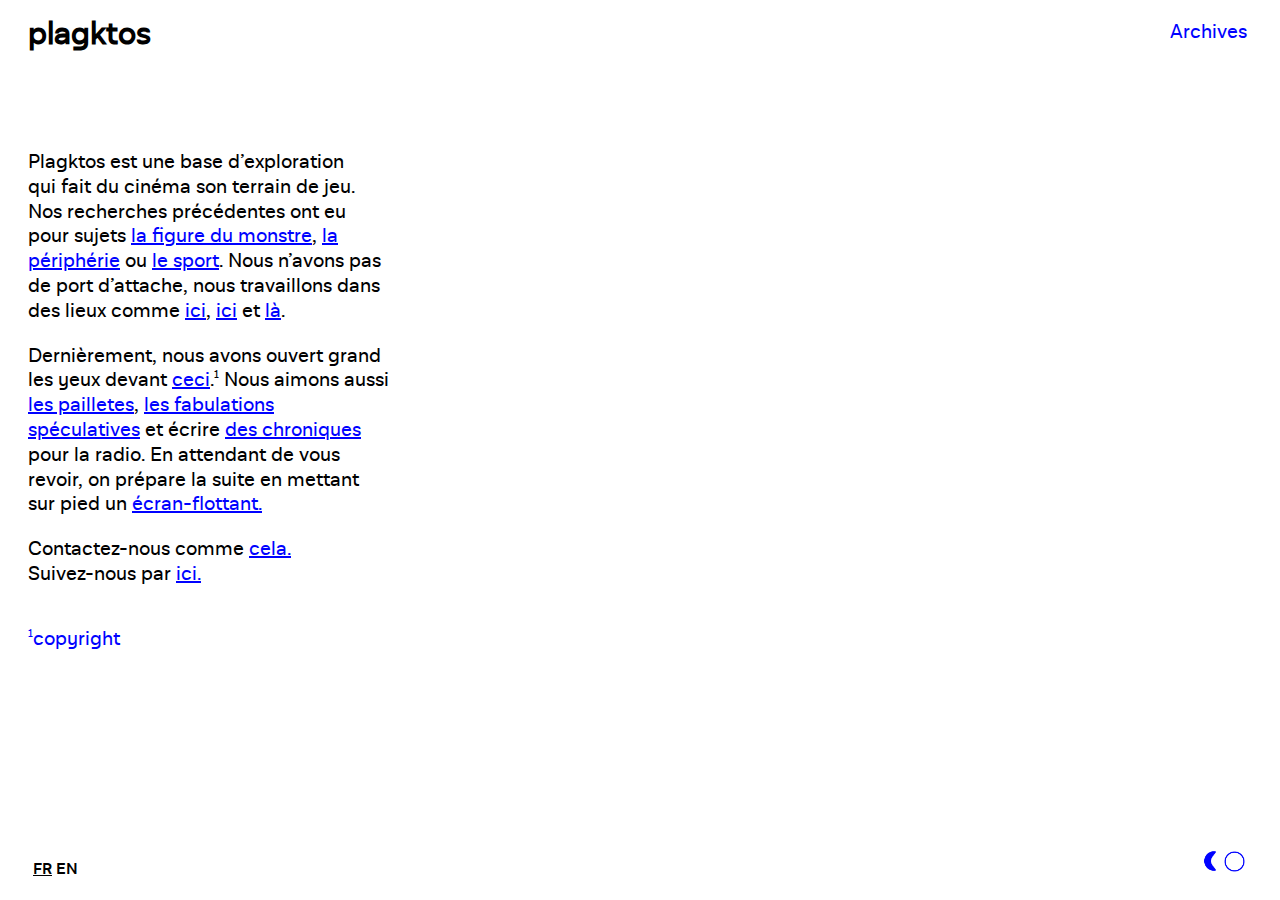
==== index.html @ 8f819323 "Merge branch 'Responsive-projet'" ====
<!DOCTYPE html>
<html lang="en">
<head>
    <meta charset="UTF-8">
    <meta name="viewport" content="width=device-width, initial-scale=1.0">
    <meta http-equiv="X-UA-Compatible" content="ie=edge">
    <title>Plagktos</title>
    <link rel="stylesheet" href="style.css">
</head>
<body>
    
    <!-- Header -->
    <header>
        <a id="logo-name">
            <h1>plagktos</h1>
        </a>
    </header>

    <span id="archives">Archives</span>
    <div id="container-list">
        <div class="archive-list-grid">
            <div>
                <div id="archive-list-projects"></div>
                <div id="archive-list-vprojects"></div>
                <div id="archive-list-chroniques"></div>
            </div>
            <!-- container for the next archive list -->
            <!-- <div>
                <div></div>
                <div></div>
                <div></div>
            </div> -->
        </div>
    </div>
    
        
    <!-- Section -->
    <section>
        <div>
            <div class="about-plagktos">
                <p>
                    Plagktos est une base d’exploration<br> qui fait&nbsp;du cinéma son terrain de jeu.
                    <br>Nos recherches précédentes ont eu pour sujets <!-- <span id="projects"></span> -->
                    <span id="first-word"></span>,
                    <span id="second-word"></span>&nbsp;ou
                    <nobr><span id="third-word"></span>.</nobr>
                    Nous n’avons pas de port d’attache, nous travaillons dans des lieux comme
                    <span class="place-container">
                        <span id="ici-container-one"></span>,
                        <span id="ici-container-two"></span>
                        &nbsp;<span id="et">et</span>
                        <span id="container-la">là</span>.
                    </span>
                    
                    <!-- for small screen -->
                    <span id="ici-et-la">ici et là.</span>
                </p>
            </div>

            <!-- end of container -->
            
            <div class="about-plagktos">
                <p>
                    Dernièrement, nous avons ouvert grand les yeux devant <span id="random-ceci">ceci</span>.<sup id="sup-one">1</sup> 
                    Nous aimons aussi 
                    <span id="vproject-one"></span>, 
                    <span id="vproject-two"></span> 
                    &nbsp;et écrire <span id="random-chroniques">des chroniques</span> pour la radio. En attendant de vous revoir, on prépare la suite en mettant sur pied un <span id="screen-project">écran-flottant.</span>
                </p>
            </div>
            
    
            <div class="about-plagktos">
                <p>
                    Contactez-nous comme <span id="mail-container">cela.</span><br>
                    <span id="mail-contact" class="cela"> info@plagktos.org</span>
                </p>
                <div id="contact-container" >
                    <p>
                        Suivez-nous par <span id="follow">ici.</span>
                    </p>
                    <span class="link-contact lc-french">
                        <a id="news-link"  href="https://plagktos.us10.list-manage.com/subscribe?
                        u=73a489e8667c5fd9328365813&id=0f7a7b0364" target="blank">la newsletter</a>
                        <a id="ou-sur">ou sur</a>
                        <a id="facebook-link" href="https://www.facebook.com/plagktos" target="blank">facebook.</a>
                    </span>
                </div>
                
            </div>
    

            <div class="copy-container">
                <span id="copyright"><sup id="sup-two">1</sup>copyright</span>
                <span id="copyright-text">
                        Sur le site se trouvent des extraits de films et des images protégés par le droit d'auteur.
                        Nous les partageons ici dans l'idée de faire découvrir des auteurs et des cinéastes peu
                        connu du grand public mais biensûr si vous en êtes les ayants droit et souhaitez les faire
                        retirer, n’hésitez pas a nous contacter.
                </span>
            </div>

        </div>
    </section>  

    <!-- Footer -->
    <footer>
        <div class="language">
            <a href="#" id="french">FR</a>
            <a href="./english.html">EN</a>
            <a href="" id="netherland">NL</a>
        </div>
        <div class="ld-container">
            <img src="./assets/brand/lune_plein.png" alt="moon icon for dark mode" id="moon">
            <a href="./index.html"><img src="./assets/brand/soleil_vide.png" alt="sun icon for light mode" id="sun"></a>
        </div>

        <!-- for responsive screen -->
        <div class="fleche">
        <img src="./assets/brand/fleche.png" id="go-back-link">
        </div>
    </footer>


    <!-- All containers to be displayed -->
    
    <!-- Project Container -->
    <div id="first-project" class="main-container"></div>
    <div id="second-project" class="main-container"></div>
    <div id="third-project" class="main-container"></div>
    <div id="fourth-project" class="main-container"></div>

    <!-- Project Videos Container -->
    <div id="first-vproject" class="main-container video-container"></div>
    <div id="second-vproject" class="main-container video-container"></div>
    <div id="third-vproject" class="main-container video-container"></div>
    <div id="fourth-vproject" class="main-container video-container"></div>

    <!-- Places Container -->
    <div id="place-container-one" class="place" style="left:720px; top:300px"></div>
    <div id="place-container-two" class="place" style="left:950px; top:160px"></div>
    <div id="place-container-third" class="place" style="left:850px; top:230px"></div>
    <div id="place-container-fourth" class="place" style="left:780px; top:400px"></div>
    <div id="place-container-fifth" class="place" style="left:1080px; top:80px"></div>
    <div id="place-container-six" class="place" style="left:750px; top:500px"></div>

    <!-- Video Ceci Container -->
    <div id="first-video" class="main-container video-container"></div>
    <div id="second-video" class="main-container video-container"></div>
    <div id="third-video" class="main-container video-container"></div>
    <div id="fourth-video" class="main-container video-container"></div>
    <div id="fifth-video" class="main-container video-container"></div>
    <div id="six-video" class="main-container video-container"></div>

    <!-- Chroniques -->
    <div id="first-chronique" class="main-container chroniques-container"></div>

    <!-- Screen Porject Container -->
    <div id="ecran-flottant"  class="main-container">
        <div class="grid">
            <img id="boat-image" src="./assets/img/bateau-trait.png" alt="image d'un bateau">
            <div class="project-content">
                <h6 class="title-project">Yo'Kaai</h6>
                <p>
                    Ce projet de cinéma itinérant imaginé par Plagktos prendra
                    forme sur le voilier <a href="https://ooooo.be/techotsukumogami/" style="color:#000000;">Techotsukumogami</a>,&nbsp;une&nbsp;station&nbsp;d'expérimentation mélant pratiques artistiques et scientifiques. Notre cinéma-flottant vera le jour dans le cadre du projet Yo'Kaai, et fera sa première halte à Grimbergen pour ensuite continuer à  naviguer le long du canal de Willebroeck, en Belgique.
                </p>
            </div>
        </div>
    </div>


    <script src="app.js"></script>
</body>
</html>
---- style.css ----
@font-face {
    font-family: 'lota_grotesque_alt_3Regular';
    src: url('lotagrotesquealt3-regular.woff2') format('woff2'),
         url('lotagrotesquealt3-regular.woff') format('woff'),
         url('lotagrotesquealt3-regular.ttf') format('truetype');
    font-weight: normal;
    font-style: normal;

}

@font-face {
    font-family: 'lota_grotesque_alt_3Rgit';
    src: url('lotagrotesquealt3-regularit.woff2') format('woff2'),
         url('lotagrotesquealt3-regularit.woff') format('woff'),
         url('lotagrotesquealt3-regularit.ttf') format('truetype');
    font-weight: normal;
    font-style: normal;
    
}

@font-face {
    font-family: 'lota_grotesque_alt_3Semibold';
    src: url('lotagrotesquealt3-semibold.woff2') format('woff2'),
         url('lotagrotesquealt3-semibold.woff') format('woff'),
         url('lotagrotesquealt3-semibold.ttf') format('truetype');
    font-weight: normal;
    font-style: normal;

}

@font-face {
  font-family: "LotaGrotesque_alt_3Light";
  src: url('lotagrotesquealt3-light.woff2') format('woff2'), 
       url('lotagrotesquealt3-light.woff') format('woff');
    font-weight: normal;
    font-style: normal;
}

/* Variables */

:root{

    /* font size */
    --type-body-regular: 20px;
    --type-body-medium: 16px;
    --type-body-small: 12px;

    /* font color */
    --link-main-color: rgb(0, 2, 255);

}

/* Main styles */

*{
    font-family: 'lota_grotesque_alt_3Regular';
    box-sizing: border-box;
}

html,
body{
    width: 100%;
    height:100%;
    margin: 0;
    padding: 0;
    overflow: hidden;
    cursor: grab;
    line-height: 1.24;
    -webkit-font-smoothing: antialiased;
	-moz-osx-font-smoothing: grayscale;
    
}


h6, h1, p, li, ul{
    padding: 0;
    margin: 0;
}

p{
    font-size: var(--type-body-regular);
}

.p1{
    width: 430px;
}

a{
    color: var(--link-main-color);
    text-decoration: underline;
    cursor: pointer;
}

li{
    font-family: 'lota_grotesque_alt_3Semibold';
    list-style: none;
    font-size: 14px;
}

li-real{
    font-family: 'lota_grotesque_alt_3Rgit';
    list-style: none;
    font-size: 14px;
}

li-d{
    font-family: 'lota_grotesque_alt_3Regular';
    list-style: none;
    font-size: 14px;
}

span{
    font-size: var(--type-body-regular);
    color: var(--link-main-color);
    cursor: pointer;
    text-decoration: underline;
}

sup{
    font-size: var(--type-body-small);
    color: var(--type-main-color);
}


/* Utility */
.grid {
    display: grid;
    grid-template-columns: repeat(2, 1fr);
}

/* Header */

header{
    width: 20%;
    margin: 15px 0 0 28px;
}

/* Archives */

#archives{
    margin-right: 28px;
    position: absolute;
    top: 20px;
    right: 5px;
    text-decoration: none;
}

#container-list{
    position: absolute;
    top: 60px;
    right: 5px;
    margin-right: 30px;
    display: none;
    text-align: right;
}

#container-list div{
    margin-bottom: 20px;
}

.archive-list-grid{
    display: grid;
    grid-template-columns: repeat(1, 1fr);
    grid-gap: 20px;
}

.projects-hover{
    color: #000000;
    display: block;
    text-decoration: none;
}

.projects-hover:hover {
    color: var(--link-main-color);
}

.videos-hover{
    color: #000000;
    display: block;
    text-decoration: none;
}

.videos-hover:hover{
    color: var(--link-main-color);
}


#logo-name{
    color: black;
    text-decoration: none;
}

/* About Plagktos */

section{
    position: absolute;
    left: 28px;
    top: 150px;
    width: 362px;
    /* cursor: -webkit-grab; cursor: grab; */
    /* width: 370px; */
}

.about-plagktos{
    margin: 0;
    margin-bottom: 20px;
    padding: 0;
    text-align: left; 
}

.chroniques-content {
    height: 510px;
    padding-right: 20px;
}

/* Firefox */
.scroller{
    overflow-y: scroll;
    scrollbar-color: var(--link-main-color)  	#ffffff;
    scrollbar-width: thin;
}

/* Scroll Bar for chrome */

::-webkit-scrollbar {
    width: 6px;
}

::-webkit-scrollbar-thumb {
    background: var(--link-main-color);
    border-radius: 6px;
}

::-webkit-scrollbar-track {
    background:  	#ffffff;
}


.chroniques-content p{
    margin-bottom: 10px;
}

.chroniques-hover {
    color: #000000;
    display: block;
    text-decoration: none;
}

.chroniques-hover:hover{
    color: var(--link-main-color);
}

/* Random words project */

#first-word{
    font-size: 0;
    text-decoration: none;
}
#first-word span{
    font-size: var(--type-body-regular);
}
#second-word{
    font-size: 0;
    text-decoration: none;
}
#second-word span{
    font-size: var(--type-body-regular);
}
#third-word{
    font-size: 0;
    text-decoration: none;
}
#third-word span{
    font-size: var(--type-body-regular);
}

/* Random places containers */

#ici-container-one{
    text-decoration: none;
    font-size: 0;
}
#ici-container-one span{
    font-size: var(--type-body-regular);
}

#ici-container-two{
    font-size: 0;
    text-decoration: none;
}
#ici-container-two span{
    font-size: var(--type-body-regular);
}

#ici-et-la{
    display: none;
}

/* Random videos projects containers */

#vproject-one {
    font-size: 0;
    text-decoration: none;
}
#vproject-one span {
    font-size: 20px;
}
#vproject-two {
    font-size: 0;
    text-decoration: none;
}
#vproject-two span {
    font-size: 20px;
}

/* Projects Content */

.main-container {
    display: none;
    width: 1000px;
    height: fit-content;
    cursor: grabbing;
    cursor: -moz-grabbing;
    position: absolute; 
    z-index: 3;
}

.title-project{
    font-family: 'lota_grotesque_alt_3Semibold';
    font-size: 20px;
    font-weight: lighter;
    margin-bottom:10px;
}

.main-container img {
    width: 700px;
}

.chroniques-container img{
    width: 590px;
}

.main-container img:hover{
    border-style: solid;
    border-width: 5px;
    border-color: var(--link-main-color);
}
.main-container #boat-image:hover {
    border-style: none;
    border-width: 0px;
    border-color: none;
}

.project-content{
    margin-left: 25px;
    text-align: justify;
}

.project-content p{
    font-size: 14px;
}

.copyrightphoto{
    margin-top: 20px;
}

/* Work places */

.place-container{
    display: inline;
    text-decoration: none;
    color: #000000;
}
.place-container span{
    display: inline;
}

#et{
    color: #000000;
    text-decoration: none;
}

.place{
    display: none;
    position: absolute;
}

.place img{
    width: 10px;
    display: block;
}

.place a{
    padding-left: 10px;
    text-decoration: none;
}

/* Floatting Screen */

#ecran-flottant{
    position: fixed;
    margin: 80px auto 0 auto;
    left: 0;
    right: 0;
    top: 10px;
}

/* Videos */

video{
    width: 700px;
}

video:hover{
    border-style: solid;
    border-width: 5px;
    border-color: var(--link-main-color);
}

.copyright-video{
    font-size: var(--type-body-small);
}

/* Contact */
#contact-container{
    padding-bottom: 20px;
}

.link-contact{
    display: inline-block;
    visibility: hidden;
    font-size: var(--type-body-regular);
 /* font-size: 16px; */
}

.link-contact a{
    background-color: #ffffff;
    padding: 2px;
}

.lc-french{
    position: absolute;
    margin-top: -24px;
    left: 144px;
    width: 420px;
}

.lc-english{
    position: absolute;
    margin-top: -24px;
    left: 87px;
    width: 420px;
}

#contact-container:hover a{
    visibility: visible;
}

#ou-sur{
    text-decoration: none;
    color: #000000;
}

#mail-contact{
    display: none;
    background-color: #ffffff;
    font-size: var(--type-body-regular);
}

.cela{
    position: absolute;
    left: 220px;
    margin-top: -24px;
}

.this{
    position: absolute;
    left: 135px;
    margin-top: -24px;
}

/* Copyright Container */

#copyright{
    text-decoration: none;
}


#copyright-text{
    visibility: hidden;
    width: 360px;
    margin-top: -20px;
    left: 0px;
    color: black;
    font-size: 14px;
    position: absolute;
    z-index: 1;
    text-decoration: none;
}

.copy-container:hover #copyright-text{
    visibility: visible;
    background-color: #ffffff;
}


/* Footer */

.language{
    margin-left: 28px;
    position: absolute;
    bottom: 20px;
    left: 5px;
}

.language a{
    font-family: 'lota_grotesque_alt_3Semibold';
    color: #000000;
    text-decoration: none;
}

#french{
    text-decoration: underline;
}

#english{
    text-decoration: underline;
}

#netherland{
    display: none;
}

.ld-container{
    margin-right: 28px;
    display: inline-block;
    position: absolute;
    bottom: 20px;
    right: 5px;
}

#sun{
    width: 25px;
    cursor: pointer;
}

#moon{
    width: 16px;
    cursor: pointer;
}

.fleche-position{
    margin-right: 28px;
    display: inline-block;
    position: absolute;
}

#go-back-link{
    display: none;
    position: fixed;
    z-index: 1;
    width: 35px;
    bottom: 28px;
    right: 22px;


}

/* Responsive Style */

@media screen and (max-width: 800px) {

    body{
        background-image: url('./assets/brand/bleu_2.jpg');
        width: 100%;
        margin: 0 auto;
        padding: 5px;
        overflow: scroll;
        cursor: grab;
        font-size: var(--type-body-medium);

        color: #ffffff;

    }

    span{
        color: #ffffff;
    }

    a{
        color: #ffffff;
    }

    li {
        color: #ffffff;
    }

    h1{
        color: #ffffff;
        letter-spacing: 0.5px;
        padding-top: 10px;
    }

    p{
        font-size: var(--type-body-medium);
    }

    section{
        /* position: relative;
        top: 20px;
        width: 300px;
        padding-top: 5%;
        line-height: 130%; */

        width: 330px;
        position: fixed;
        left: 28px;
        top: 80px;
        right: 10px;
        /* margin: 80px 0px 0px 28px ; */
    }

    header{
        width: 80%;
        display: flex;
        justify-content: space-between;
        margin: 0px;
    }

    h1{
        padding-left: 22px; 
    }

    .about-plagktos{
        width: 95%;
    }

    .place-container{
        display: none;
    }

    #container-la{
        display: none;
    }

    #ici-et-la{
        display: inline;
    }

    .about-plagktos span{
        font-size: var(--type-body-medium);
    }

    #first-word span{
        font-size: var(--type-body-medium);
    }

    #second-word span{
        font-size: var(--type-body-medium);
    }

    #third-word span{
        font-size: var(--type-body-medium);
    }

    #vproject-one span{
        font-size: var(--type-body-medium);
    }

    #vproject-two span{
        font-size: var(--type-body-medium);
    }

    #vproject-third span{
        font-size: var(--type-body-medium);
    }


    #archives{
        display: none;
    }

    .copy-container{
        display: none;
    }

    .main-container{
        width: 80%;
        margin : 0 auto;
        margin-top: 25px;
        /* margin: 25px auto 20px auto; */
        position: relative;
    } 

    .main-container img{
        width: 100%;
        margin: 5px auto 5px auto;
    }

    .grid{
        display: block;
    }

    .project-content{
        width: 100%;
        margin: 0px;
    }

    /* Mail */

    #mail-contact{
        background-image: url('./assets/brand/bleu_2.jpg');
        font-size: var(--type-body-medium);
    }

    #contact-container{
        padding-bottom: 0px;
    } 

    .cela{
        position: relative;
        left: 0;
        margin-top: 0;
    }

    .this{
        position: relative;
        left: 0;
        margin-top: 0;
    } 


     /* Social Media */

    .link-contact{
        /* display: inline-block; */
        font-size: var(--type-body-regular);
    }

    .link-contact a{
        background-image: url('./assets/brand/bleu_2.jpg');
        color: #ffffff;
        font-size: var(--type-body-medium);
        padding: 0;
    }

    .lc-french{
        position: relative;
        margin-top: 0;
        left: 0;
        text-decoration: none;
    }

    .lc-english{
        position: relative;
        margin-top: 0;
        left: 0;
        text-decoration: none;
    }


    #ou-sur{
        text-decoration: none;
        color: #ffffff;
    }

    /* Scroll */

    ::-webkit-scrollbar {
        width: 0px;
    }
    
    ::-webkit-scrollbar-thumb {
        background: var(--link-main-color);
    }
    
    ::-webkit-scrollbar-track {
        background:  	#ffffff;
    }

    .scroller{
        overflow-y: hidden;
    }

    /* Language */

    .ld-container{
        display: none;
    }

    .language{
        font-size: 14px;
        position: fixed;
        left: 0px;
        bottom: 25px;
        z-index: 1;
    } 

    .language a{
        color: #ffffff;
    }

    /* Chroniques */

    .chroniques-content {
        width: 100%;
        padding-right: 0px;
        height: auto;
    }

    /* Videos */

    video{
        width: 100%;
        
    } 

    .video-container{
        width: 100%;
        height: fit-content;
        margin:0;
        margin-top:20px;
    } 

    /* Floating screen */

    #ecran-flottant{
        position: relative;
        margin: 80px auto 0 auto;
    }

    .place{
        position: relative;
        width: 47%;
        padding-bottom: 40px;
    }

    .place a{
        color: #ffffff;
        font-size: 15px;
    }


}

/* Smaller screen */

@media screen and (max-width: 340px) {

    section{
        width: 90%;
        /* osition: relative;
        left: 0;
        top: 0;
        margin: 50px auto 5px auto; */
    } 

    .language{
        bottom: 18px;
    }

}
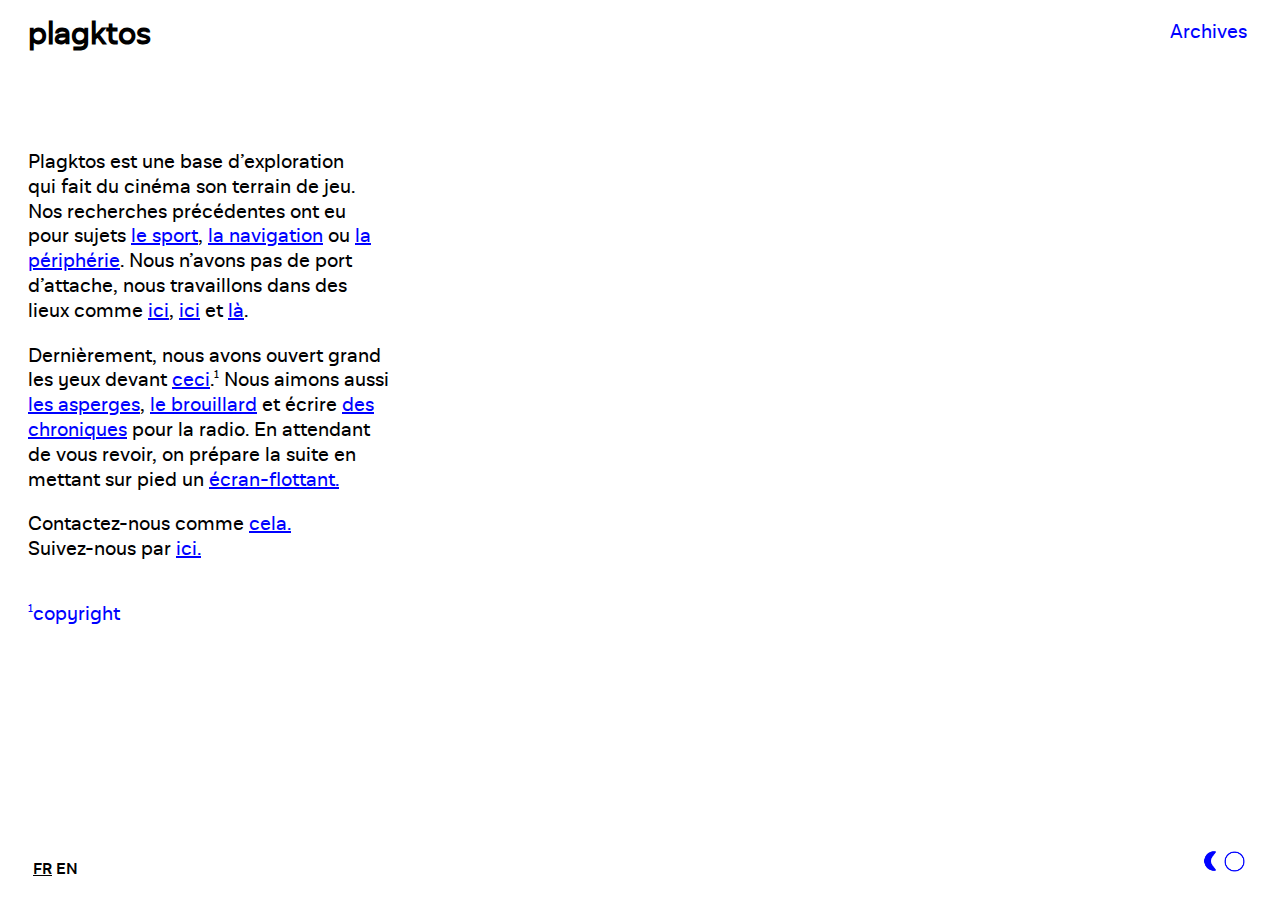
==== commit 0d81533c: "mise en page texte ecran flottant" ====
--- a/index.html
+++ b/index.html
@@ -43,7 +43,7 @@
                     <br>Nos recherches précédentes ont eu pour sujets <!-- <span id="projects"></span> -->
                     <span id="first-word"></span>,
                     <span id="second-word"></span>&nbsp;ou
-                    <nobr><span id="third-word"></span>.</nobr>
+                    <span id="third-word"></span><nobr>.</nobr>
                     Nous n’avons pas de port d’attache, nous travaillons dans des lieux comme
                     <span class="place-container">
                         <span id="ici-container-one"></span>,
@@ -162,8 +162,7 @@
             <div class="project-content">
                 <h6 class="title-project">Yo'Kaai</h6>
                 <p>
-                    Ce projet de cinéma itinérant imaginé par Plagktos prendra
-                    forme sur le voilier <a href="https://ooooo.be/techotsukumogami/" style="color:#000000;">Techotsukumogami</a>,&nbsp;une&nbsp;station&nbsp;d'expérimentation mélant pratiques artistiques et scientifiques. Notre cinéma-flottant vera le jour dans le cadre du projet Yo'Kaai, et fera sa première halte à Grimbergen pour ensuite continuer à  naviguer le long du canal de Willebroeck, en Belgique.
+                    Ce projet de cinéma itinérant prendra forme sur le voilier <a href="https://ooooo.be/techotsukumogami/" style="color:#000000;">Techotsukumogami</a>, une station d'expérimentation&nbsp;mélant&nbsp;pratiques&nbsp;artistiques et scientifiques. Il vera le jour dans le cadre du projet Yo'Kaai, et fera sa première halte à Grimbergen pour ensuite continuer à  naviguer, dans un premier temps, le long du canal de Willebroeck.
                 </p>
             </div>
         </div>
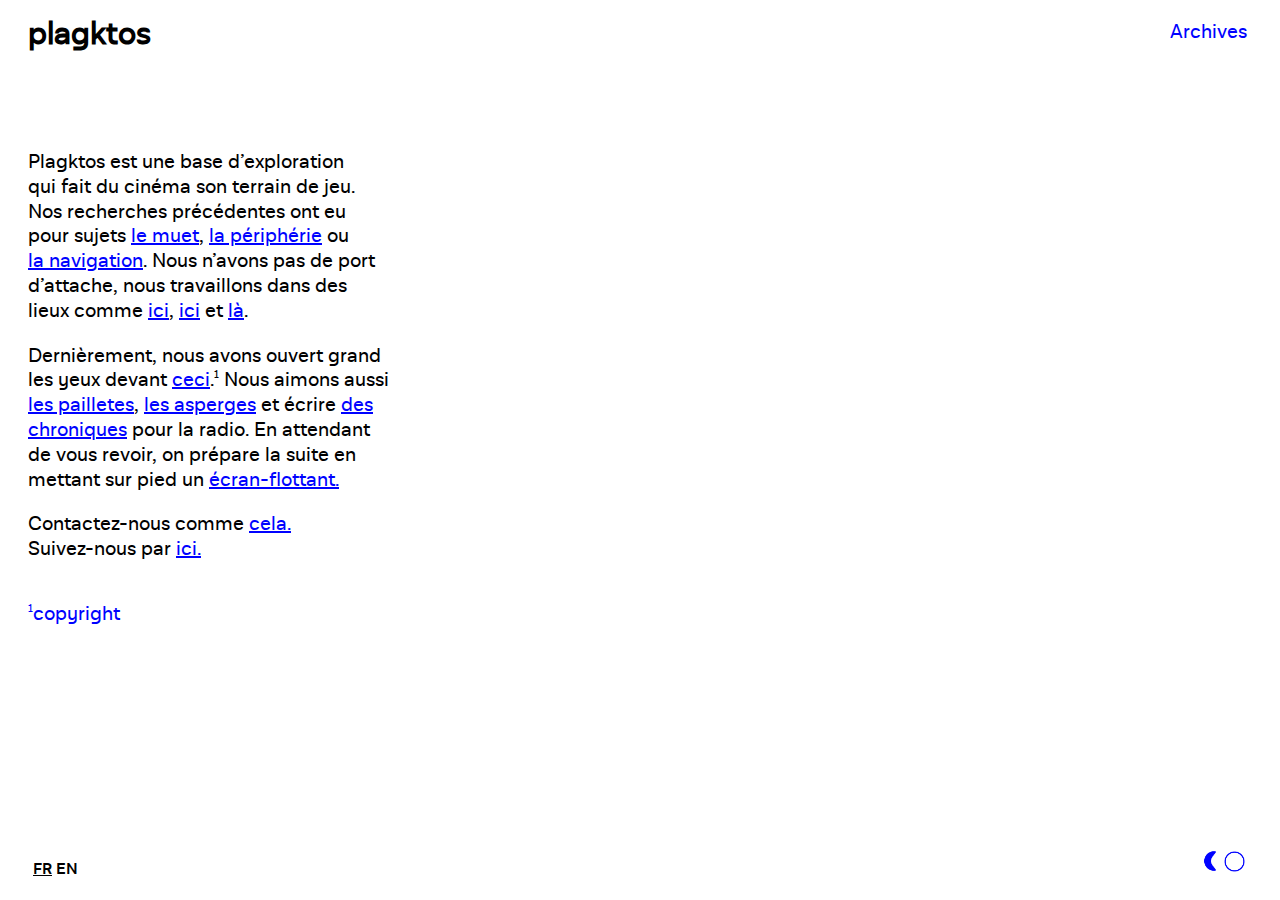
==== commit 2025b703: "ajout "muet"" ====
--- a/index.html
+++ b/index.html
@@ -43,7 +43,7 @@
                     <br>Nos recherches précédentes ont eu pour sujets <!-- <span id="projects"></span> -->
                     <span id="first-word"></span>,
                     <span id="second-word"></span>&nbsp;ou
-                    <span id="third-word"></span><nobr>.</nobr>
+                    <nobr><span id="third-word"></span>.</nobr>
                     Nous n’avons pas de port d’attache, nous travaillons dans des lieux comme
                     <span class="place-container">
                         <span id="ici-container-one"></span>,
@@ -129,6 +129,7 @@
     <div id="second-project" class="main-container"></div>
     <div id="third-project" class="main-container"></div>
     <div id="fourth-project" class="main-container"></div>
+    <div id="fifth-project" class="main-container"></div>
 
     <!-- Project Videos Container -->
     <div id="first-vproject" class="main-container video-container"></div>
@@ -162,7 +163,8 @@
             <div class="project-content">
                 <h6 class="title-project">Yo'Kaai</h6>
                 <p>
-                    Ce projet de cinéma itinérant prendra forme sur le voilier <a href="https://ooooo.be/techotsukumogami/" style="color:#000000;">Techotsukumogami</a>, une station d'expérimentation&nbsp;mélant&nbsp;pratiques&nbsp;artistiques et scientifiques. Il vera le jour dans le cadre du projet Yo'Kaai, et fera sa première halte à Grimbergen pour ensuite continuer à  naviguer, dans un premier temps, le long du canal de Willebroeck.
+                    Ce projet de cinéma itinérant imaginé par Plagktos prendra
+                    forme sur le voilier <a href="https://ooooo.be/techotsukumogami/" style="color:#000000;">Techotsukumogami</a>,&nbsp;une&nbsp;station&nbsp;d'expérimentation mélant pratiques artistiques et scientifiques. Notre cinéma-flottant vera le jour dans le cadre du projet Yo'Kaai, et fera sa première halte à Grimbergen pour ensuite continuer à  naviguer le long du canal de Willebroeck, en Belgique.
                 </p>
             </div>
         </div>
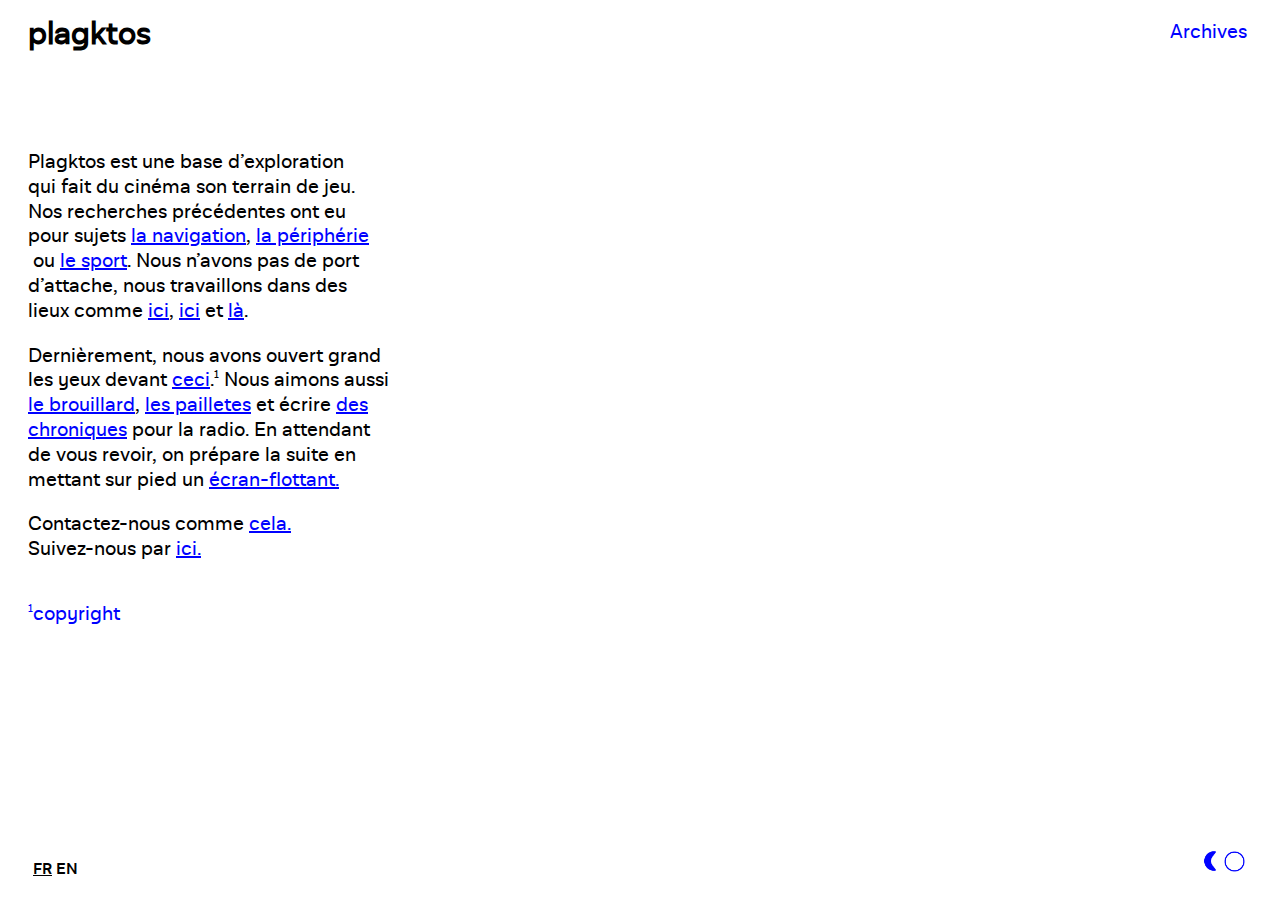
==== commit dfca13f5: "ecran-flottant mise en page" ====
--- a/index.html
+++ b/index.html
@@ -129,7 +129,6 @@
     <div id="second-project" class="main-container"></div>
     <div id="third-project" class="main-container"></div>
     <div id="fourth-project" class="main-container"></div>
-    <div id="fifth-project" class="main-container"></div>
 
     <!-- Project Videos Container -->
     <div id="first-vproject" class="main-container video-container"></div>
@@ -163,8 +162,7 @@
             <div class="project-content">
                 <h6 class="title-project">Yo'Kaai</h6>
                 <p>
-                    Ce projet de cinéma itinérant imaginé par Plagktos prendra
-                    forme sur le voilier <a href="https://ooooo.be/techotsukumogami/" style="color:#000000;">Techotsukumogami</a>,&nbsp;une&nbsp;station&nbsp;d'expérimentation mélant pratiques artistiques et scientifiques. Notre cinéma-flottant vera le jour dans le cadre du projet Yo'Kaai, et fera sa première halte à Grimbergen pour ensuite continuer à  naviguer le long du canal de Willebroeck, en Belgique.
+                     Ce projet de cinéma itinérant prendra forme sur le voilier <a href="https://ooooo.be/techotsukumogami/" style="color:#000000;">Techotsukumogami</a>, une station d'expérimentation&nbsp;mélant&nbsp;pratiques&nbsp;artistiques et scientifiques. Il vera le jour dans le cadre du projet Yo'Kaai, et fera sa première halte à Grimbergen pour ensuite continuer à  naviguer, dans un premier temps, le long du canal de Willebroeck.
                 </p>
             </div>
         </div>
--- a/style.css
+++ b/style.css
@@ -86,7 +86,7 @@
 }
 
 a{
-    color: var(--link-main-color);
+    color: #000000;
     text-decoration: underline;
     cursor: pointer;
 }
@@ -398,11 +398,9 @@
 /* Floatting Screen */
 
 #ecran-flottant{
-    position: fixed;
-    margin: 80px auto 0 auto;
-    left: 0;
-    right: 0;
-    top: 10px;
+    top:90px;
+    right:340px;
+}
 }
 
 /* Videos */
@@ -430,6 +428,7 @@
     display: inline-block;
     visibility: hidden;
     font-size: var(--type-body-regular);
+    text-decoration: none;
  /* font-size: 16px; */
 }
 
@@ -488,11 +487,12 @@
 
 #copyright-text{
     visibility: hidden;
-    width: 360px;
+    width: 350px;
     margin-top: -20px;
     left: 0px;
     color: black;
     font-size: 14px;
+    text-align: justify;
     position: absolute;
     z-index: 1;
     text-decoration: none;
@@ -687,7 +687,7 @@
     .main-container{
         width: 80%;
         margin : 0 auto;
-        margin-top: 25px;
+        margin-top: 60px;
         /* margin: 25px auto 20px auto; */
         position: relative;
     } 
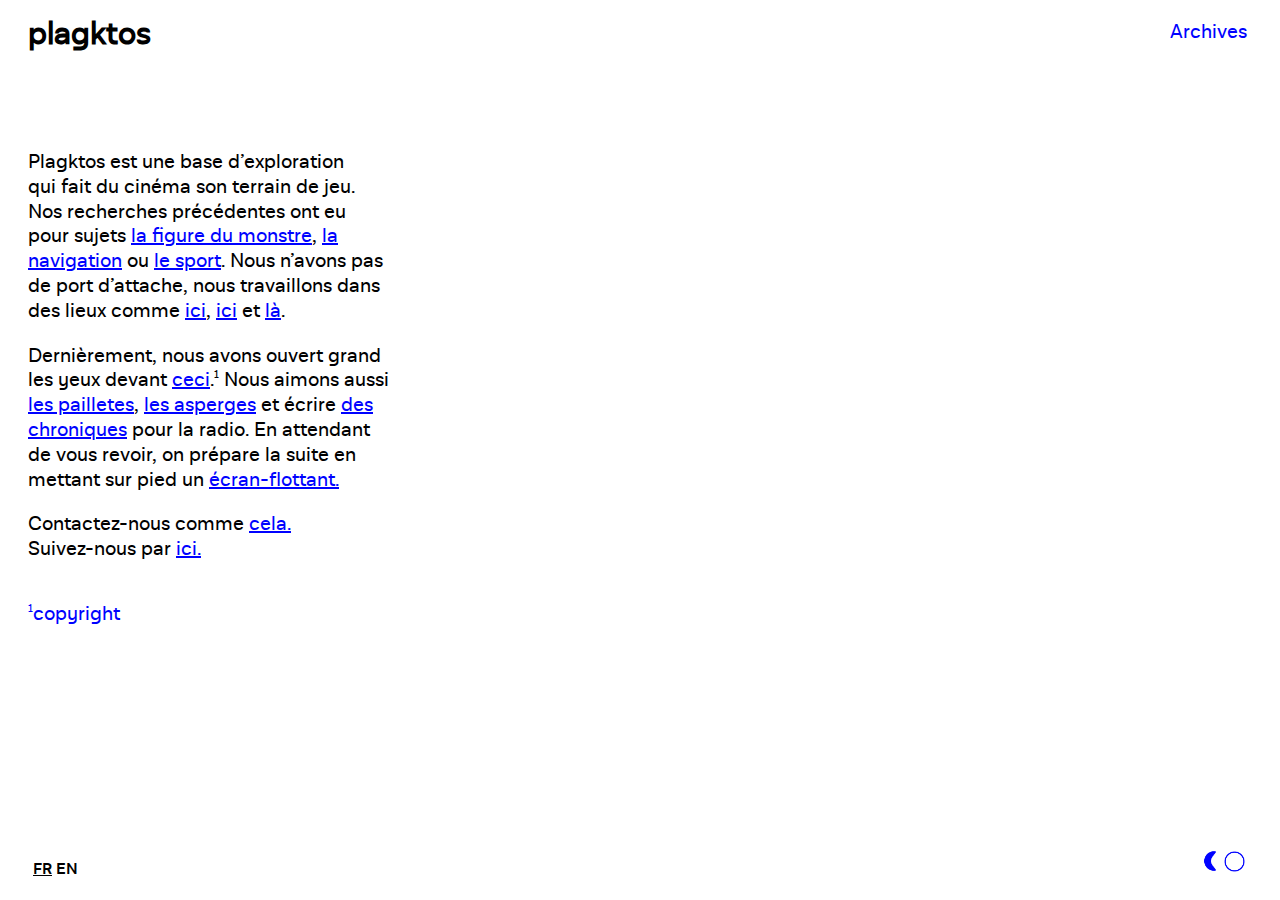
==== commit 5fe59191: "Merge branch 'Projet-mise-en-page'" ====
--- a/index.html
+++ b/index.html
@@ -162,7 +162,8 @@
             <div class="project-content">
                 <h6 class="title-project">Yo'Kaai</h6>
                 <p>
-                     Ce projet de cinéma itinérant prendra forme sur le voilier <a href="https://ooooo.be/techotsukumogami/" style="color:#000000;">Techotsukumogami</a>, une station d'expérimentation&nbsp;mélant&nbsp;pratiques&nbsp;artistiques et scientifiques. Il vera le jour dans le cadre du projet Yo'Kaai, et fera sa première halte à Grimbergen pour ensuite continuer à  naviguer, dans un premier temps, le long du canal de Willebroeck.
+
+                  Ce projet de cinéma itinérant prendra forme sur le voilier <a href="https://ooooo.be/techotsukumogami/" style="color:#000000;">Techotsukumogami</a>, une station d'expérimentation&nbsp;mélant&nbsp;pratiques&nbsp;artistiques et scientifiques. Il vera le jour dans le cadre du projet Yo'Kaai, et fera sa première halte à Grimbergen pour ensuite continuer à  naviguer, dans un premier temps, le long du canal de Willebroeck.
                 </p>
             </div>
         </div>
--- a/style.css
+++ b/style.css
@@ -487,12 +487,11 @@
 
 #copyright-text{
     visibility: hidden;
-    width: 350px;
+    width: 360px;
     margin-top: -20px;
     left: 0px;
     color: black;
     font-size: 14px;
-    text-align: justify;
     position: absolute;
     z-index: 1;
     text-decoration: none;
@@ -687,7 +686,7 @@
     .main-container{
         width: 80%;
         margin : 0 auto;
-        margin-top: 60px;
+        margin-top: 25px;
         /* margin: 25px auto 20px auto; */
         position: relative;
     } 
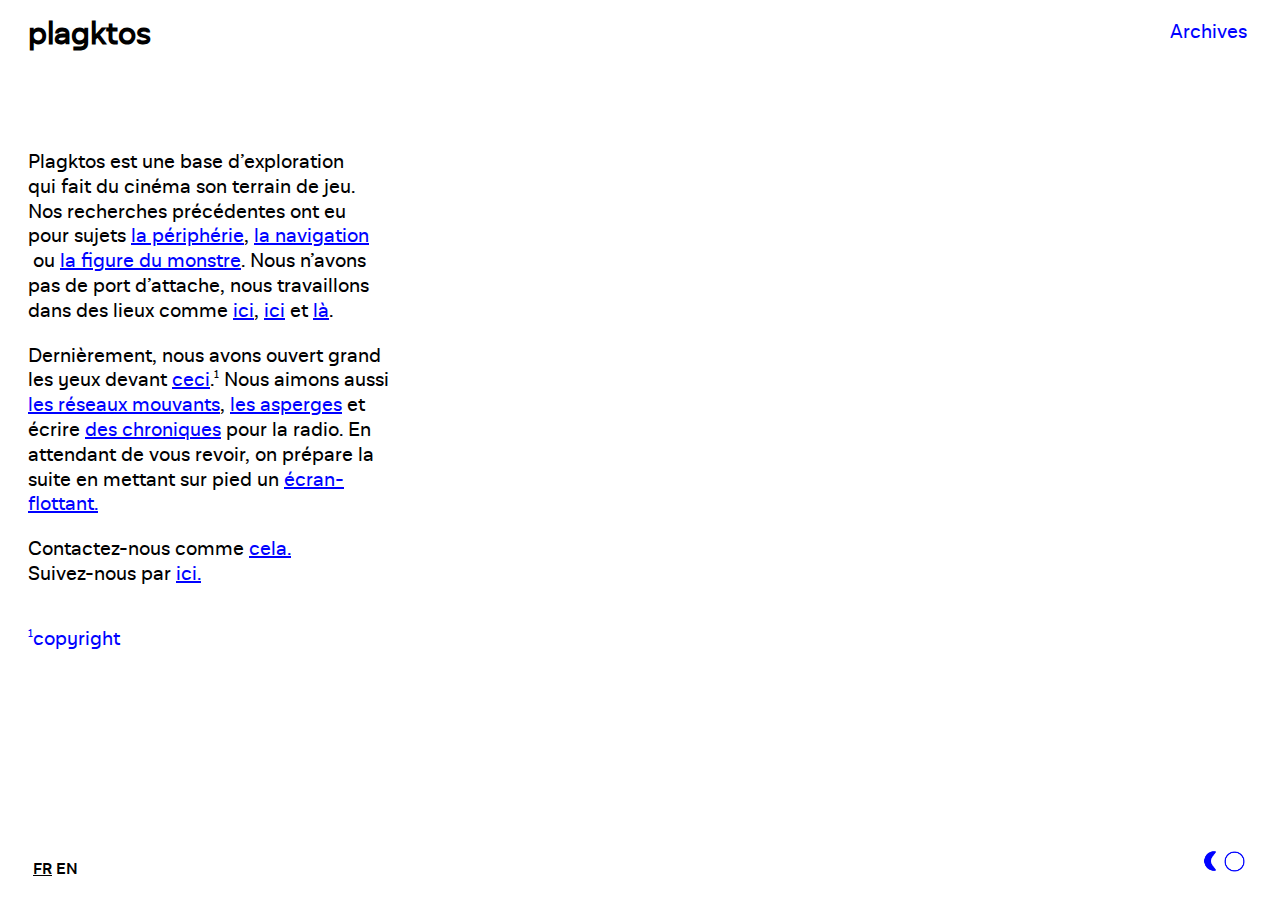
==== commit 285edba2: "test amalia espace ou" ====
--- a/index.html
+++ b/index.html
@@ -43,7 +43,7 @@
                     <br>Nos recherches précédentes ont eu pour sujets <!-- <span id="projects"></span> -->
                     <span id="first-word"></span>,
                     <span id="second-word"></span>&nbsp;ou
-                    <nobr><span id="third-word"></span>.</nobr>
+                    <span id="third-word"></span>.
                     Nous n’avons pas de port d’attache, nous travaillons dans des lieux comme
                     <span class="place-container">
                         <span id="ici-container-one"></span>,
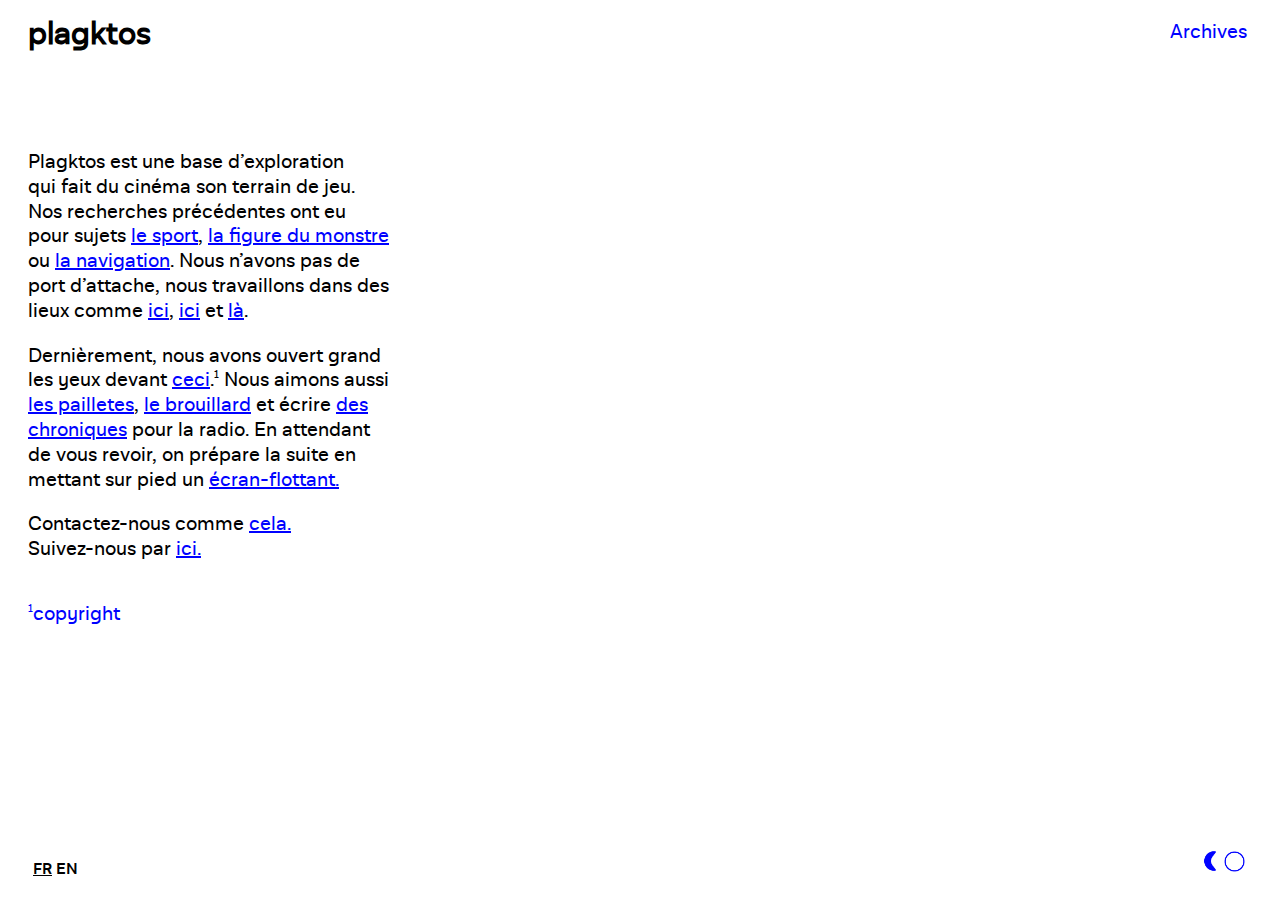
==== commit f98872e3: "test ici et là" ====
--- a/index.html
+++ b/index.html
@@ -42,8 +42,8 @@
                     Plagktos est une base d’exploration<br> qui fait&nbsp;du cinéma son terrain de jeu.
                     <br>Nos recherches précédentes ont eu pour sujets <!-- <span id="projects"></span> -->
                     <span id="first-word"></span>,
-                    <span id="second-word"></span>&nbsp;ou
-                    <span id="third-word"></span>.
+                    <span id="second-word"></span> ou
+                    <nobr><span id="third-word"></span>.</nobr>
                     Nous n’avons pas de port d’attache, nous travaillons dans des lieux comme
                     <span class="place-container">
                         <span id="ici-container-one"></span>,
--- a/style.css
+++ b/style.css
@@ -260,7 +260,6 @@
     font-size: var(--type-body-regular);
 }
 #second-word{
-    font-size: 0;
     text-decoration: none;
 }
 #second-word span{
@@ -437,6 +436,14 @@
     padding: 2px;
 }
 
+#news-link{
+    color: rgb(0, 2, 255);
+}
+
+#facebook-link{
+    color: rgb(0, 2, 255);
+}
+
 .lc-french{
     position: absolute;
     margin-top: -24px;
@@ -611,7 +618,7 @@
         padding-top: 5%;
         line-height: 130%; */
 
-        width: 330px;
+        width: 328px;
         position: fixed;
         left: 28px;
         top: 80px;
@@ -632,6 +639,10 @@
 
     .about-plagktos{
         width: 95%;
+    }
+    
+    .place{
+    padding-left: 25px
     }
 
     .place-container{
@@ -735,6 +746,15 @@
         /* display: inline-block; */
         font-size: var(--type-body-regular);
     }
+    
+    #news-link{
+    color: #ffffff;
+}
+
+
+    #facebook-link{
+    color: #ffffff;
+}
 
     .link-contact a{
         background-image: url('./assets/brand/bleu_2.jpg');
@@ -826,6 +846,9 @@
     #ecran-flottant{
         position: relative;
         margin: 80px auto 0 auto;
+        left: 0;
+        right: 0; 
+        top: 0;
     }
 
     .place{
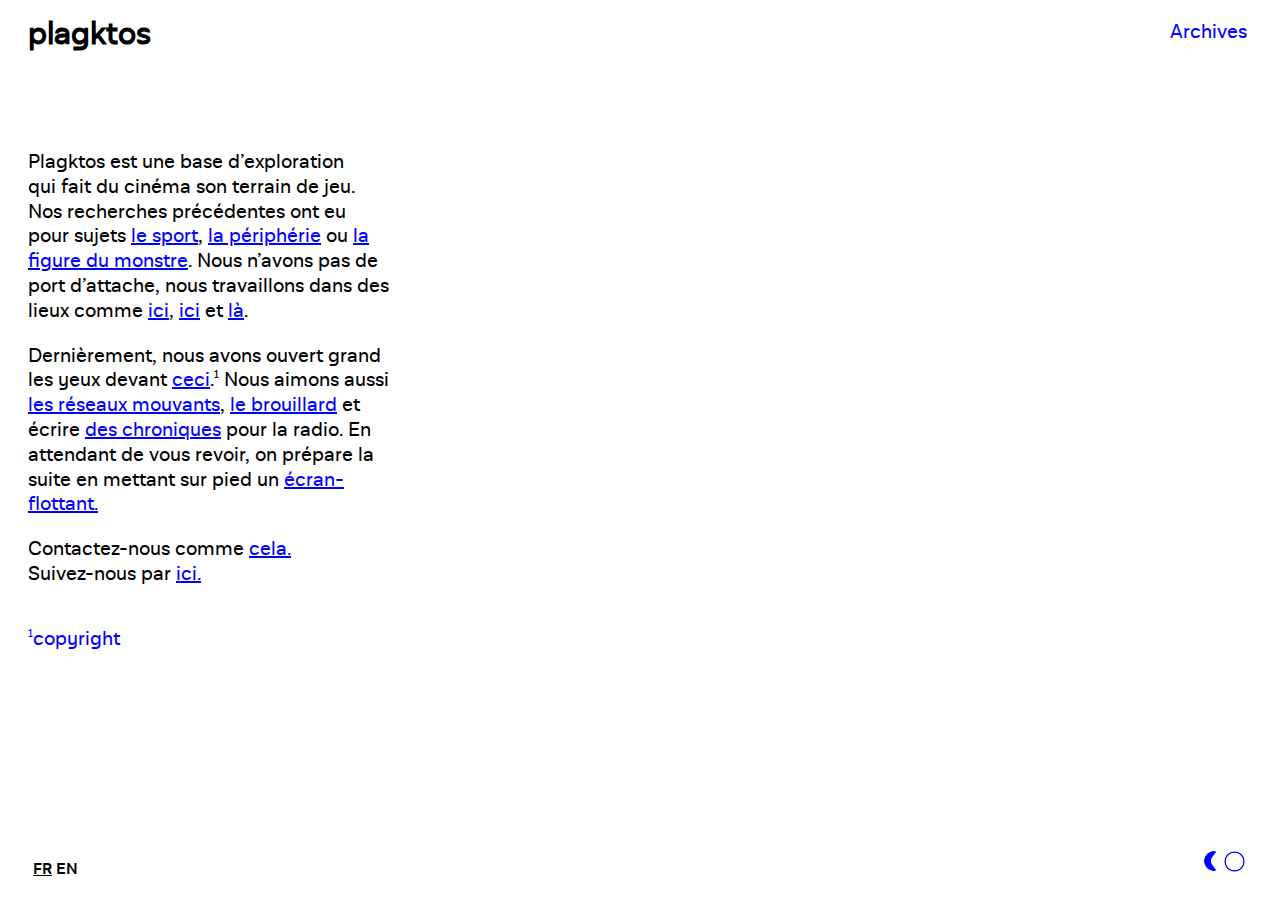
==== commit 7a9f746a: ""ou" apres second word test" ====
--- a/index.html
+++ b/index.html
@@ -43,7 +43,7 @@
                     <br>Nos recherches précédentes ont eu pour sujets <!-- <span id="projects"></span> -->
                     <span id="first-word"></span>,
                     <span id="second-word"></span> ou
-                    <nobr><span id="third-word"></span>.</nobr>
+                    <span id="third-word"></span>.
                     Nous n’avons pas de port d’attache, nous travaillons dans des lieux comme
                     <span class="place-container">
                         <span id="ici-container-one"></span>,
